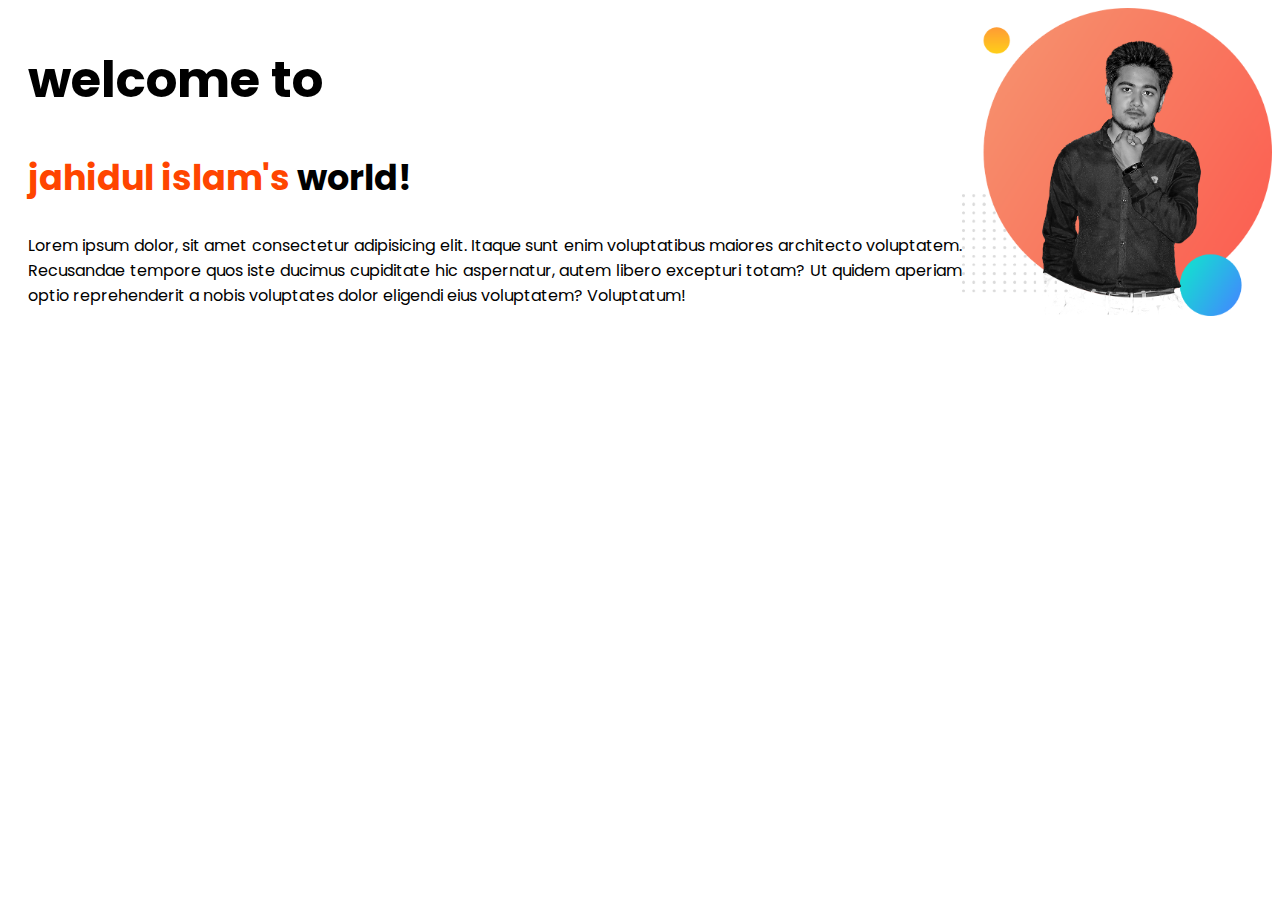
==== site/index.html @ 7d2f33bc "resized" ====
<!DOCTYPE html>
<html lang="en">
<head>
    <meta charset="UTF-8">
    <meta http-equiv="X-UA-Compatible" content="IE=edge">
    <meta name="viewport" content="width=device-width, initial-scale=1.0">
    <link rel="preconnect" href="https://fonts.googleapis.com">
    <link rel="preconnect" href="https://fonts.gstatic.com" crossorigin>
    <link href="https://fonts.googleapis.com/css2?family=Poppins&display=swap" rel="stylesheet">
    <link rel="icon" href="images/favicon.ico">
    <link rel="stylesheet" href="css/style.css">
    <title>first-web</title>
</head>
<body>
    <section class="flex-display">
        <div>
            <h1 class="big-font">welcome to</h1>
            <h2><span class="orange-text">jahidul islam's</span> world!</h2>
            <p>Lorem ipsum dolor, sit amet consectetur adipisicing elit. Itaque sunt enim voluptatibus maiores architecto voluptatem. Recusandae tempore quos iste ducimus cupiditate hic aspernatur, autem libero excepturi totam? Ut quidem aperiam optio reprehenderit a nobis voluptates dolor eligendi eius voluptatem? Voluptatum!</p>
        </div>
    <div>
        <img class="half-size" src="images/my-bg.png" alt="my-photo">
    </div>
    </section>
</body>
</html>
---- site/css/style.css ----
body{
    font-family: 'Poppins', sans-serif;
}
.flex-display{
    display: flex;
    padding-left: 20PX;
    margin: auto;
}
.orange-text{
    color: orangered;
}
.big-font{
    font-size: 50px;
    font-weight: 700;
}
H2{
    font-size: 35PX;
}
.half-size{
    width: 100%;    
}
p{
    text-align: justify;
}
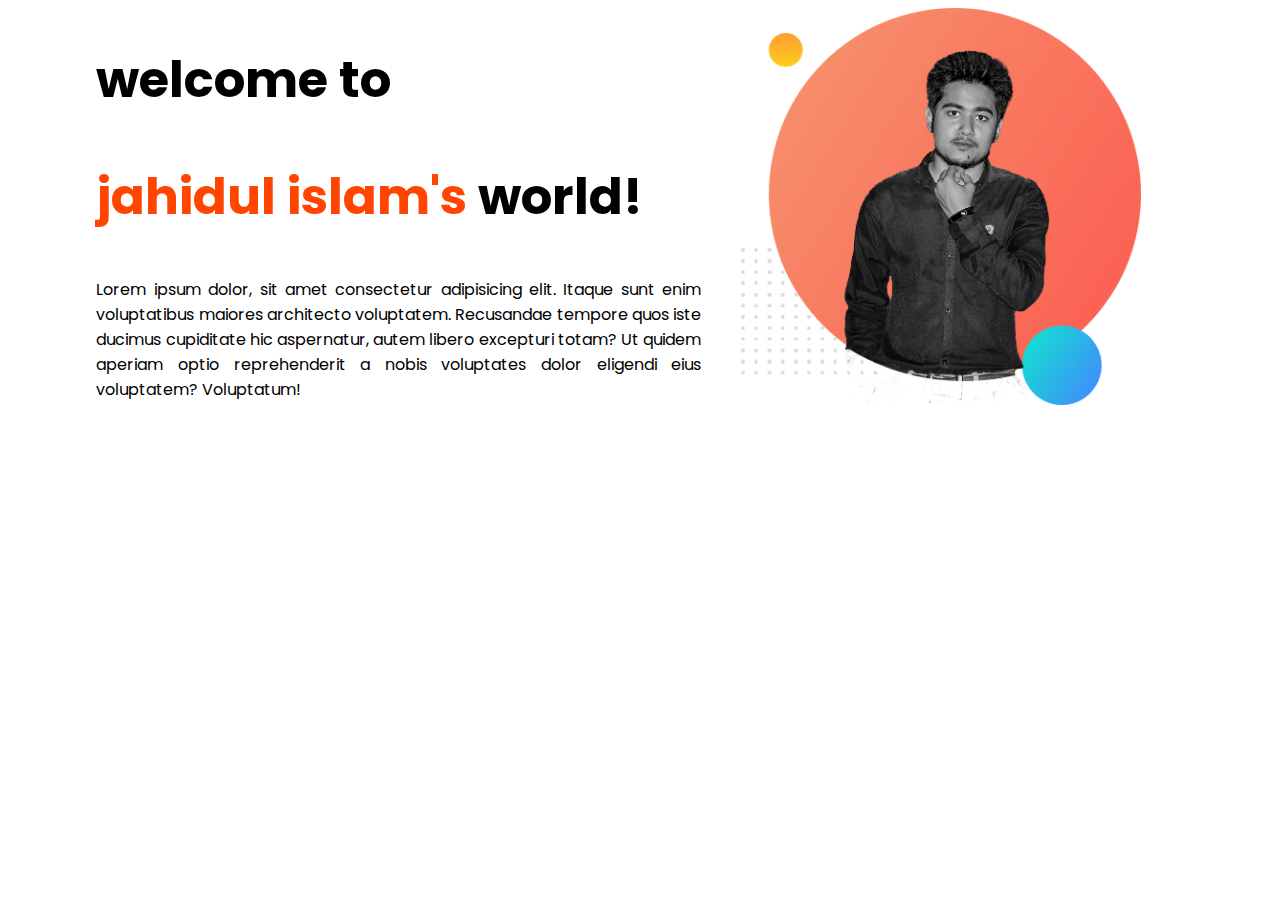
==== commit 6a939716: "aligned" ====
--- a/site/index.html
+++ b/site/index.html
@@ -13,9 +13,9 @@
 </head>
 <body>
     <section class="flex-display">
-        <div>
+        <div class="half-size">
             <h1 class="big-font">welcome to</h1>
-            <h2><span class="orange-text">jahidul islam's</span> world!</h2>
+            <h2 class="big-font"><span class="orange-text">jahidul islam's</span> world!</h2>
             <p>Lorem ipsum dolor, sit amet consectetur adipisicing elit. Itaque sunt enim voluptatibus maiores architecto voluptatem. Recusandae tempore quos iste ducimus cupiditate hic aspernatur, autem libero excepturi totam? Ut quidem aperiam optio reprehenderit a nobis voluptates dolor eligendi eius voluptatem? Voluptatum!</p>
         </div>
     <div>
--- a/site/css/style.css
+++ b/site/css/style.css
@@ -3,8 +3,6 @@
 }
 .flex-display{
     display: flex;
-    padding-left: 20PX;
-    margin: auto;
 }
 .orange-text{
     color: orangered;
@@ -17,7 +15,9 @@
     font-size: 35PX;
 }
 .half-size{
-    width: 100%;    
+    width: 70%;
+    padding-left: 2%;
+    margin-left: 5%;   
 }
 p{
     text-align: justify;
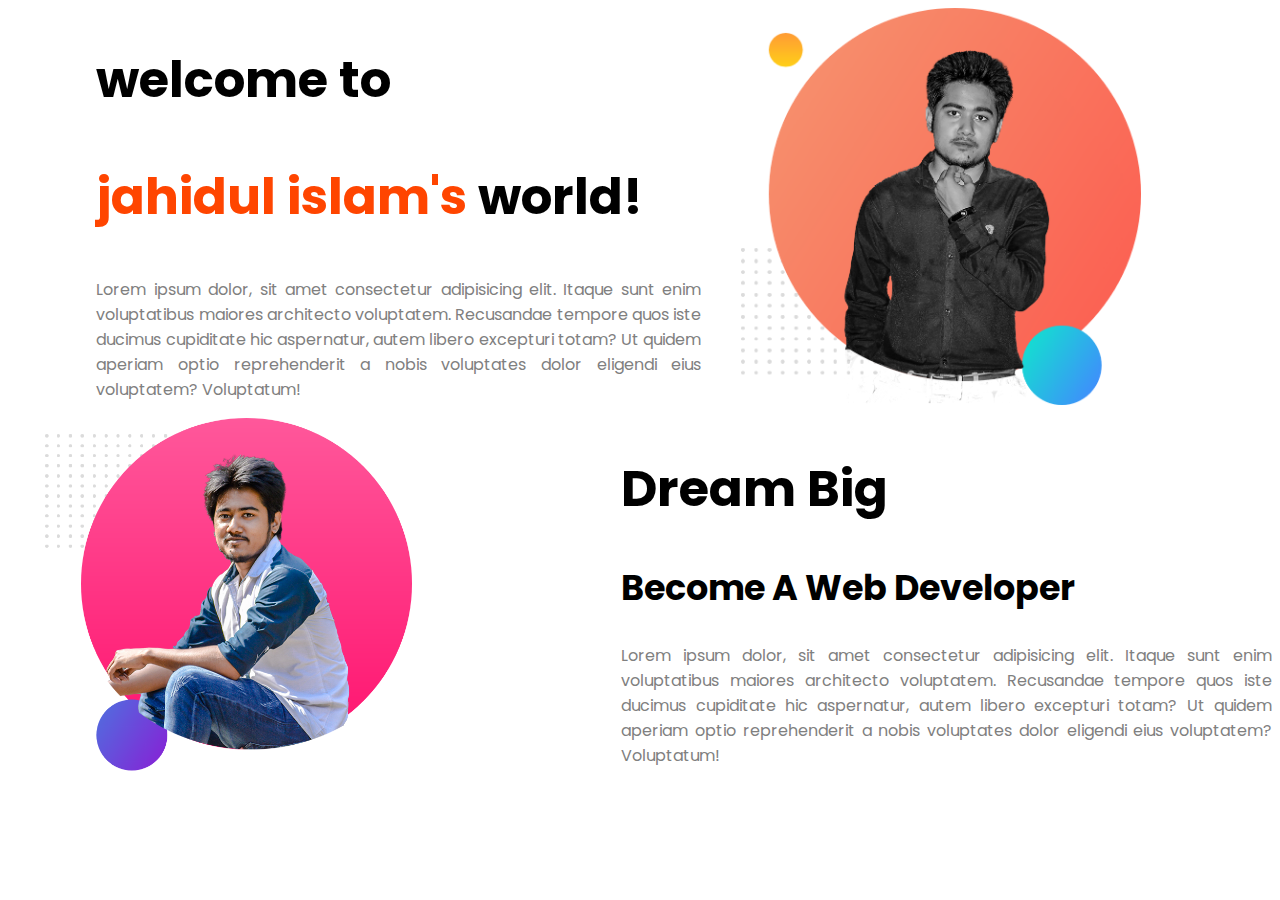
==== commit 9a0915da: "dream added" ====
--- a/site/index.html
+++ b/site/index.html
@@ -22,5 +22,16 @@
         <img class="half-size" src="images/my-bg.png" alt="my-photo">
     </div>
     </section>
+    
+    <section class="flex-display">
+        <div>
+            <img class="half-size" src="images/my-bg2.png" alt="my-photo">
+        </div>
+        <div class="half-size">
+            <h1 class="big-font">Dream Big</h1>
+            <h2>Become A Web Developer</h2>
+            <p>Lorem ipsum dolor, sit amet consectetur adipisicing elit. Itaque sunt enim voluptatibus maiores architecto voluptatem. Recusandae tempore quos iste ducimus cupiditate hic aspernatur, autem libero excepturi totam? Ut quidem aperiam optio reprehenderit a nobis voluptates dolor eligendi eius voluptatem? Voluptatum!</p>
+        </div>
+    </section>
 </body>
 </html>--- a/site/css/style.css
+++ b/site/css/style.css
@@ -21,4 +21,5 @@
 }
 p{
     text-align: justify;
+    color: gray;
 }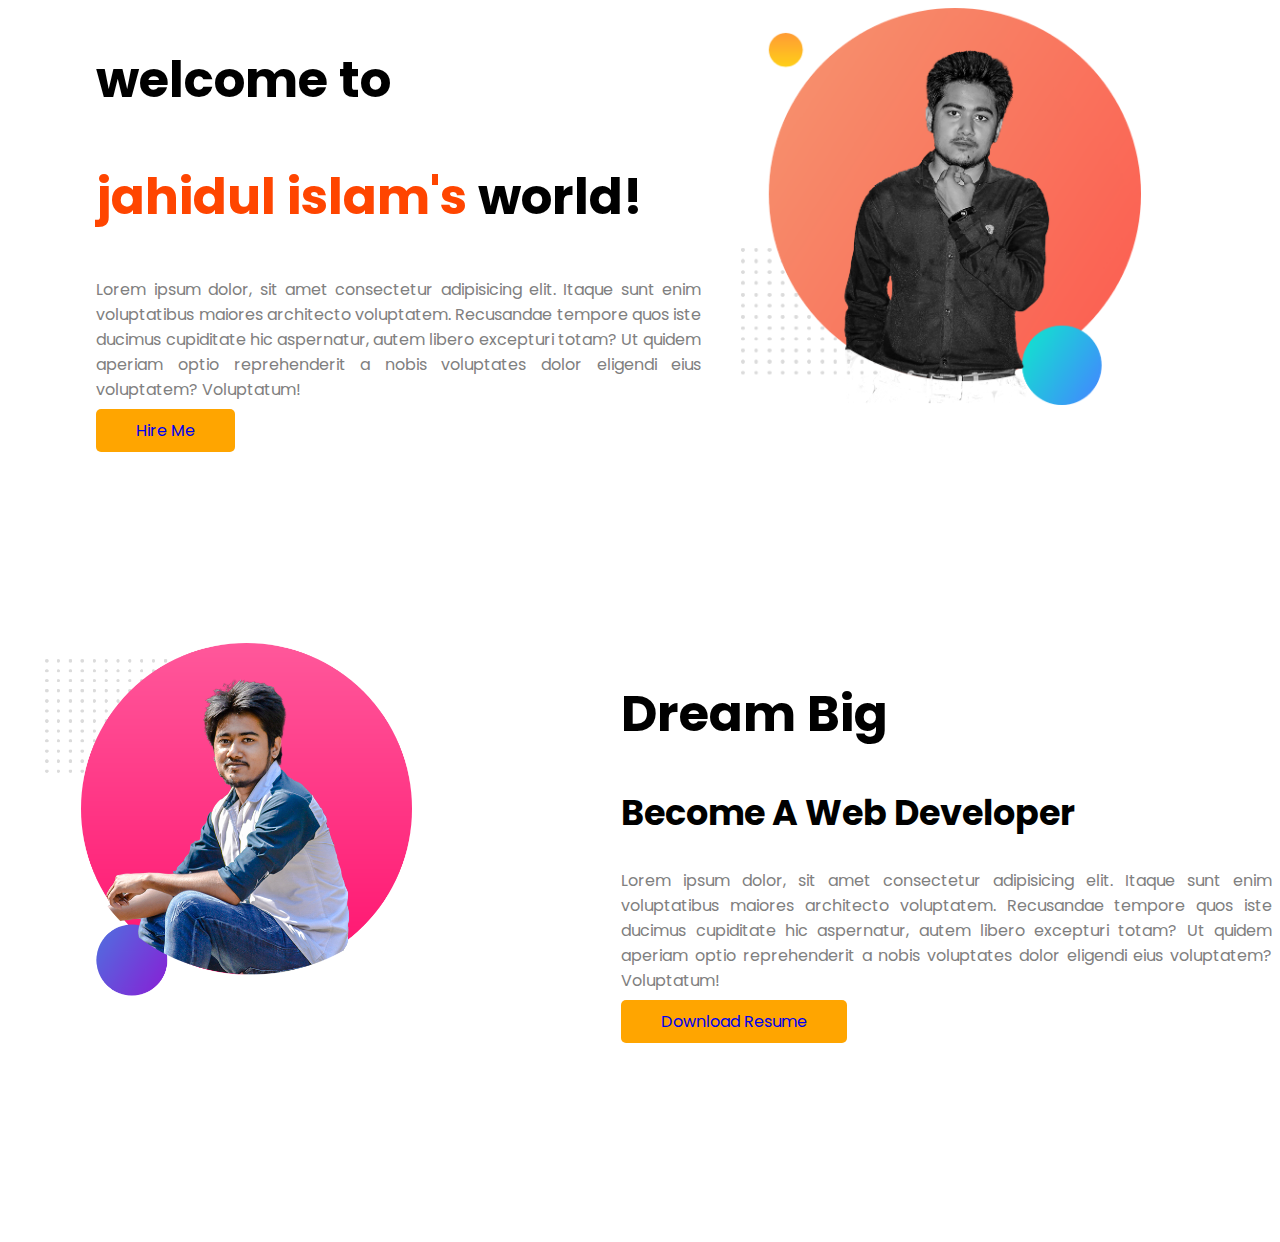
==== commit 4eb9bbed: "button added" ====
--- a/site/index.html
+++ b/site/index.html
@@ -17,6 +17,7 @@
             <h1 class="big-font">welcome to</h1>
             <h2 class="big-font"><span class="orange-text">jahidul islam's</span> world!</h2>
             <p>Lorem ipsum dolor, sit amet consectetur adipisicing elit. Itaque sunt enim voluptatibus maiores architecto voluptatem. Recusandae tempore quos iste ducimus cupiditate hic aspernatur, autem libero excepturi totam? Ut quidem aperiam optio reprehenderit a nobis voluptates dolor eligendi eius voluptatem? Voluptatum!</p>
+            <a class="hire-button" href="#">Hire Me</a>
         </div>
     <div>
         <img class="half-size" src="images/my-bg.png" alt="my-photo">
@@ -31,6 +32,7 @@
             <h1 class="big-font">Dream Big</h1>
             <h2>Become A Web Developer</h2>
             <p>Lorem ipsum dolor, sit amet consectetur adipisicing elit. Itaque sunt enim voluptatibus maiores architecto voluptatem. Recusandae tempore quos iste ducimus cupiditate hic aspernatur, autem libero excepturi totam? Ut quidem aperiam optio reprehenderit a nobis voluptates dolor eligendi eius voluptatem? Voluptatum!</p>
+            <a class="hire-button" href="#">Download Resume</a>
         </div>
     </section>
 </body>
--- a/site/css/style.css
+++ b/site/css/style.css
@@ -17,9 +17,16 @@
 .half-size{
     width: 70%;
     padding-left: 2%;
-    margin-left: 5%;   
+    margin-left: 5%; 
+    margin-bottom: 200px;  
 }
 p{
     text-align: justify;
     color: gray;
+}
+.hire-button{
+    text-decoration: none;
+    background-color: orange;
+    padding: 10px 40px;
+    border-radius: 5px;
 }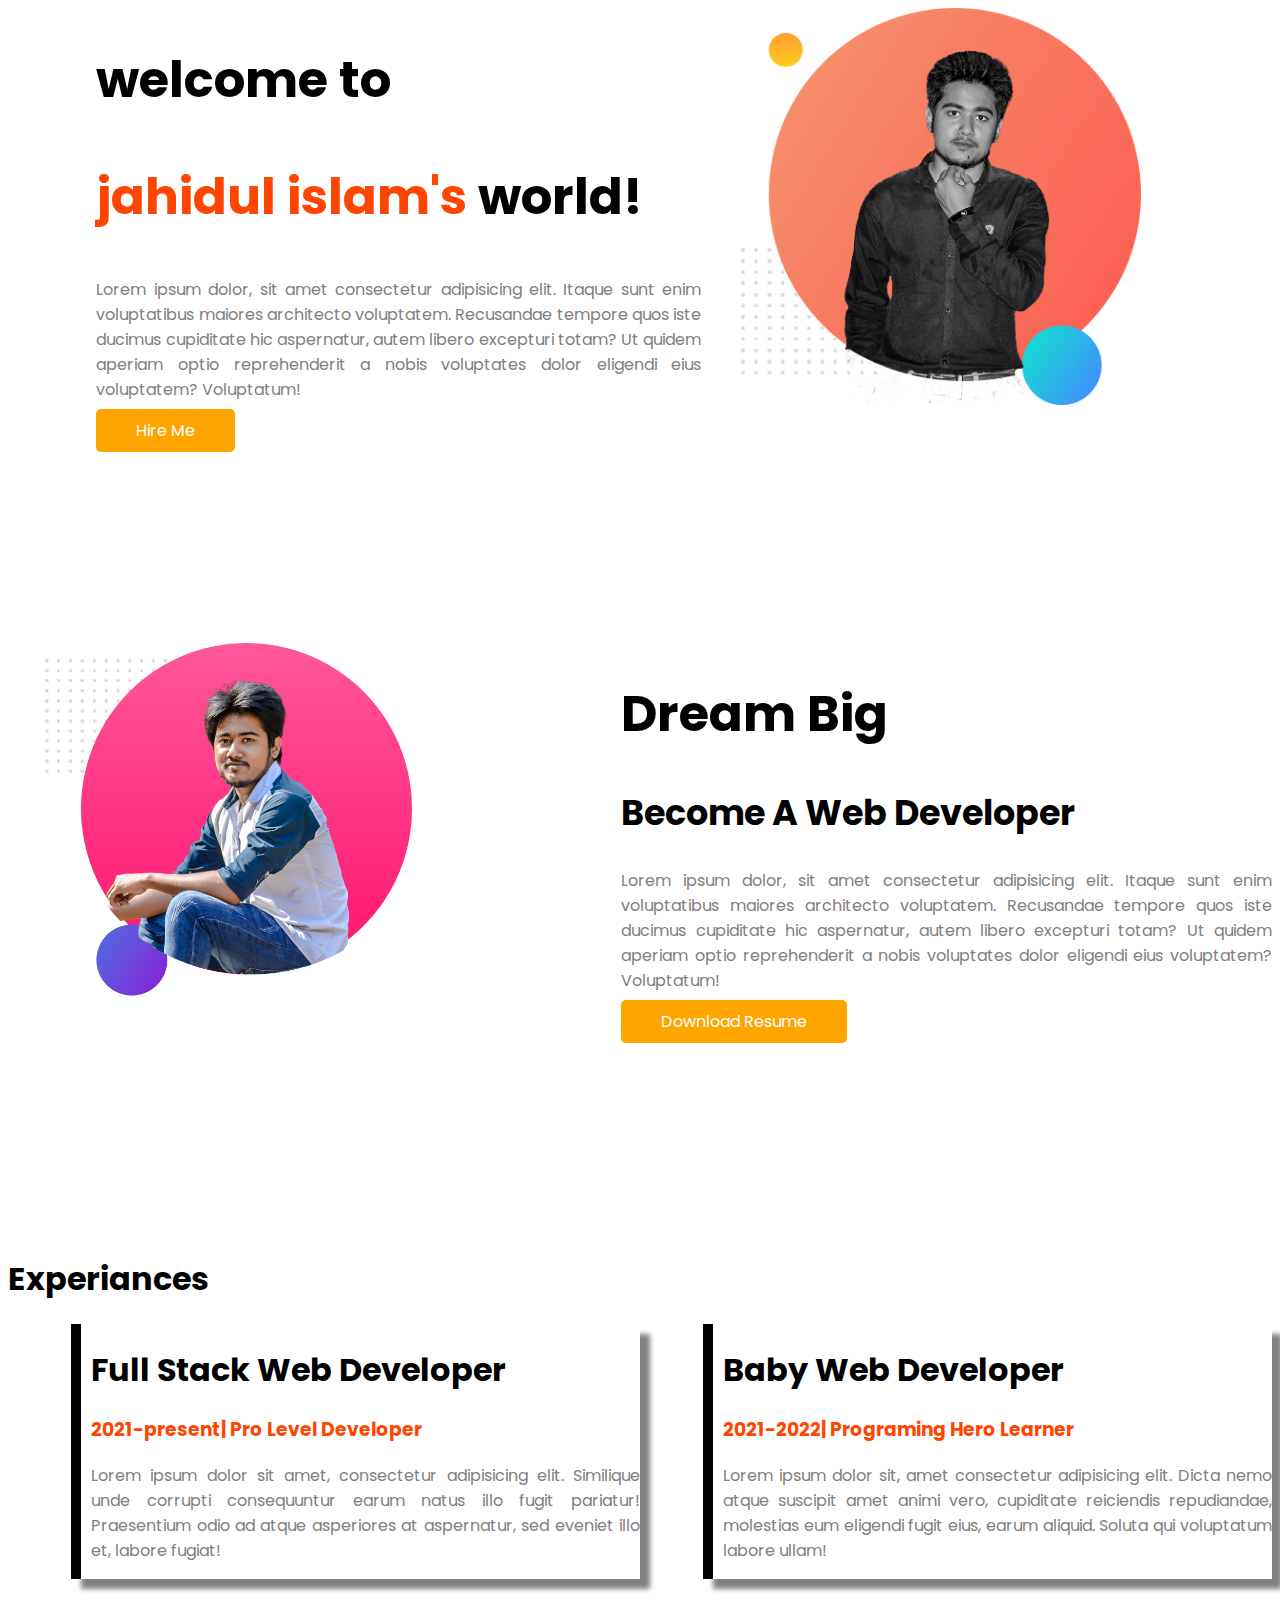
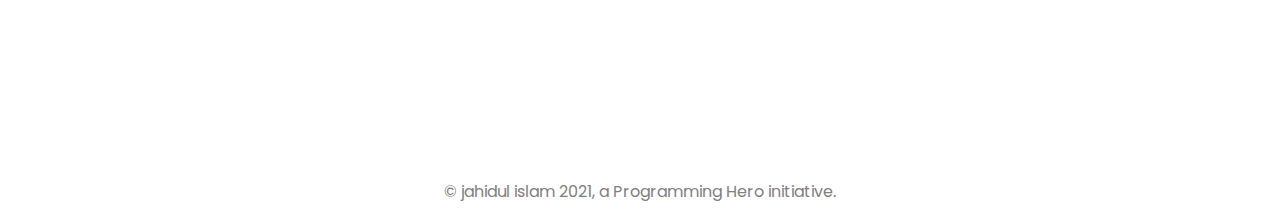
==== commit cb037165: "added 3rd section" ====
--- a/site/index.html
+++ b/site/index.html
@@ -35,5 +35,22 @@
             <a class="hire-button" href="#">Download Resume</a>
         </div>
     </section>
+    <section>
+        <h1>Experiances</h1>
+        <div class="flex-display">
+            <div class="half-size shadow-box" id="baby">
+                <h1>Full Stack Web Developer</h1>
+                <h3 class="orange-text">2021-present| Pro Level Developer</h3>
+                <p>Lorem ipsum dolor sit amet, consectetur adipisicing elit. Similique unde corrupti consequuntur earum natus illo fugit pariatur! Praesentium odio ad atque asperiores at aspernatur, sed eveniet illo et, labore fugiat!</p>
+            </div>
+            <div class="half-size shadow-box" id="stack">
+                <h1>Baby Web Developer</h1>
+                <h3 class="orange-text">2021-2022| Programing Hero Learner</h3>
+                <p>Lorem ipsum dolor sit, amet consectetur adipisicing elit. Dicta nemo atque suscipit amet animi vero, cupiditate reiciendis repudiandae, molestias eum eligendi fugit eius, earum aliquid. Soluta qui voluptatum labore ullam!</p>
+            </div>
+        </div>
+
+    </section>
+    <footer>© jahidul islam 2021, a Programming Hero initiative.</footer>
 </body>
 </html>--- a/site/css/style.css
+++ b/site/css/style.css
@@ -29,4 +29,22 @@
     background-color: orange;
     padding: 10px 40px;
     border-radius: 5px;
+    color: white;
+}
+.shadow-box{
+    box-shadow: 10px 10px 5px gray;
+    padding-left: 10px;
+}
+#stack{
+    border-left: 10px solid;
+    border-image: linear-gradient(orangered cyan);
+}
+#baby{
+    border-left: 10px solid;
+    border-color: linear-gradient(orange cyan);
+
+}
+footer{
+    text-align: center;
+    color: gray;
 }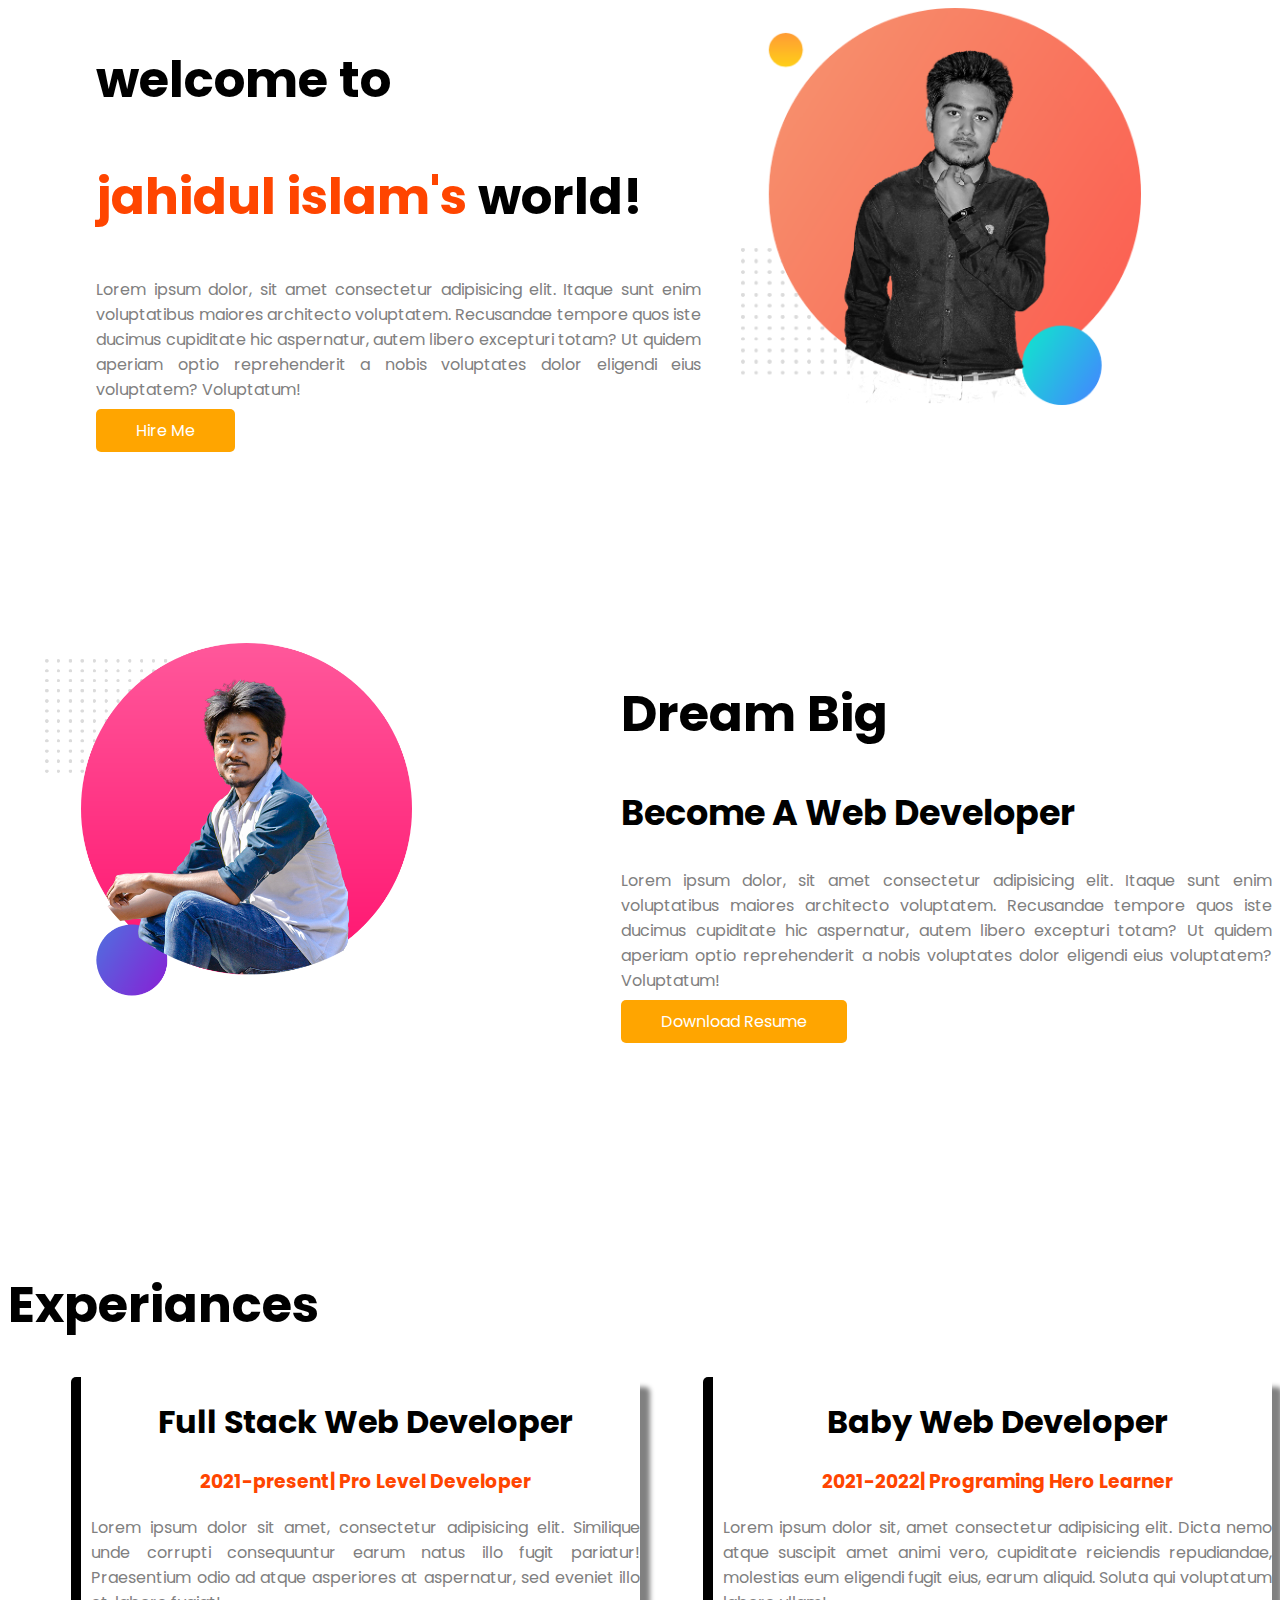
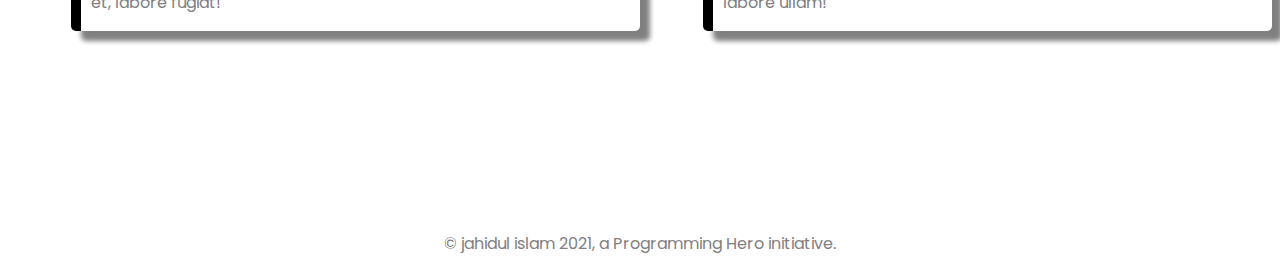
==== commit 7c6b441a: "border slice added" ====
--- a/site/index.html
+++ b/site/index.html
@@ -36,7 +36,7 @@
         </div>
     </section>
     <section>
-        <h1>Experiances</h1>
+        <h1 class="big-font">Experiances</h1>
         <div class="flex-display">
             <div class="half-size shadow-box" id="baby">
                 <h1>Full Stack Web Developer</h1>
--- a/site/css/style.css
+++ b/site/css/style.css
@@ -34,15 +34,19 @@
 .shadow-box{
     box-shadow: 10px 10px 5px gray;
     padding-left: 10px;
+    text-align: center;
 }
 #stack{
     border-left: 10px solid;
-    border-image: linear-gradient(orangered cyan);
+    border-radius: 5px;
+    border-image: linear-gradient(180deg blue red);
+    border-image-slice: 1;
 }
 #baby{
     border-left: 10px solid;
-    border-color: linear-gradient(orange cyan);
-
+    border-radius: 5px;
+    border-image: linear-gradient(orange teal)
+    border-image-slice: 1;
 }
 footer{
     text-align: center;
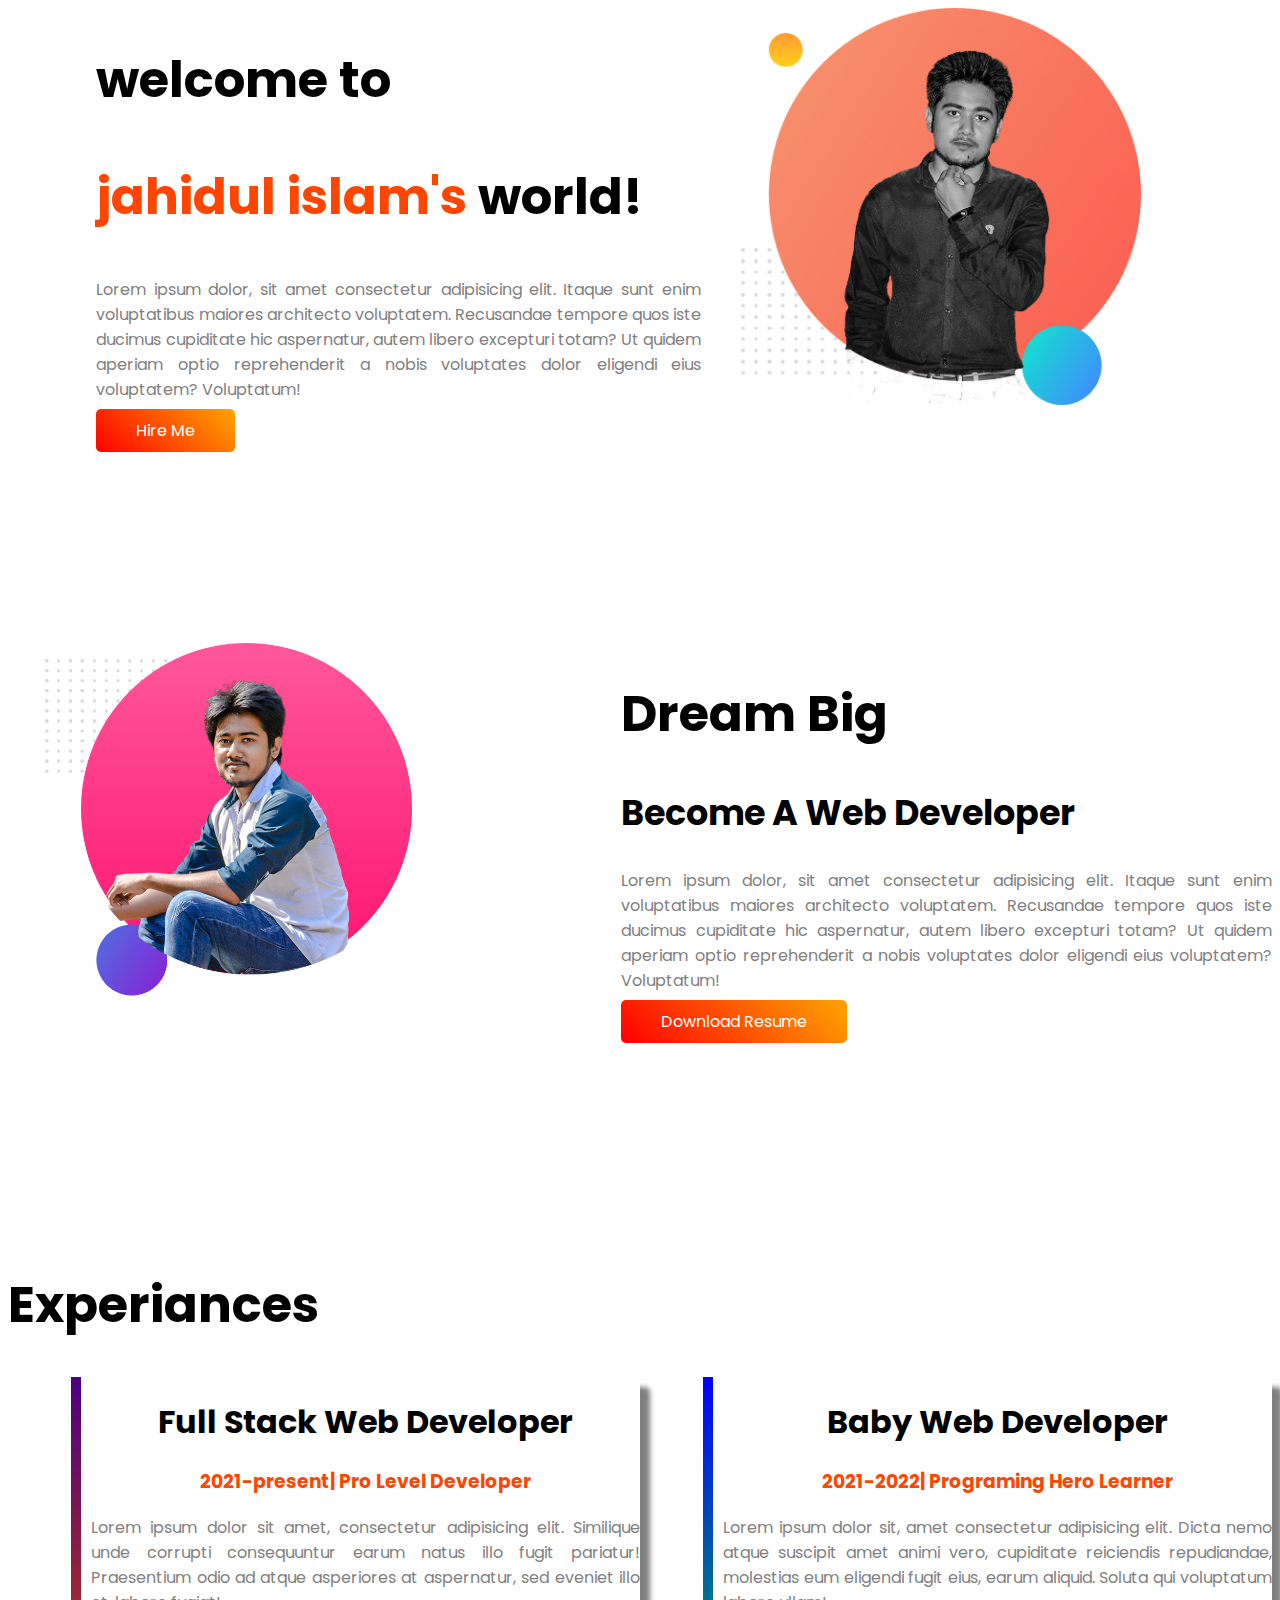
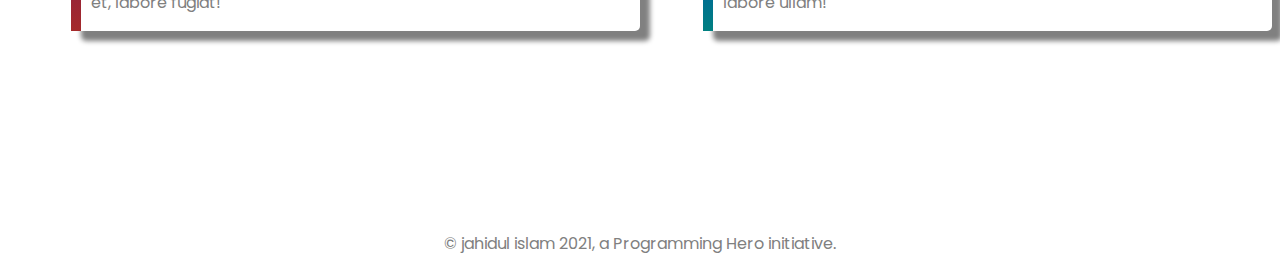
==== commit 80de406f: "Title changed" ====
--- a/site/index.html
+++ b/site/index.html
@@ -7,9 +7,9 @@
     <link rel="preconnect" href="https://fonts.googleapis.com">
     <link rel="preconnect" href="https://fonts.gstatic.com" crossorigin>
     <link href="https://fonts.googleapis.com/css2?family=Poppins&display=swap" rel="stylesheet">
-    <link rel="icon" href="images/favicon.ico">
+    <link rel="icon" href="images/favicon.png">
     <link rel="stylesheet" href="css/style.css">
-    <title>first-web</title>
+    <title>jahidul islam</title>
 </head>
 <body>
     <section class="flex-display">
--- a/site/css/style.css
+++ b/site/css/style.css
@@ -26,7 +26,7 @@
 }
 .hire-button{
     text-decoration: none;
-    background-color: orange;
+    background-image: linear-gradient(45deg,red,orange);
     padding: 10px 40px;
     border-radius: 5px;
     color: white;
@@ -39,13 +39,13 @@
 #stack{
     border-left: 10px solid;
     border-radius: 5px;
-    border-image: linear-gradient(180deg blue red);
+    border-image: linear-gradient(blue,teal);
     border-image-slice: 1;
 }
 #baby{
     border-left: 10px solid;
     border-radius: 5px;
-    border-image: linear-gradient(orange teal)
+    border-image: linear-gradient(indigo,brown);
     border-image-slice: 1;
 }
 footer{
